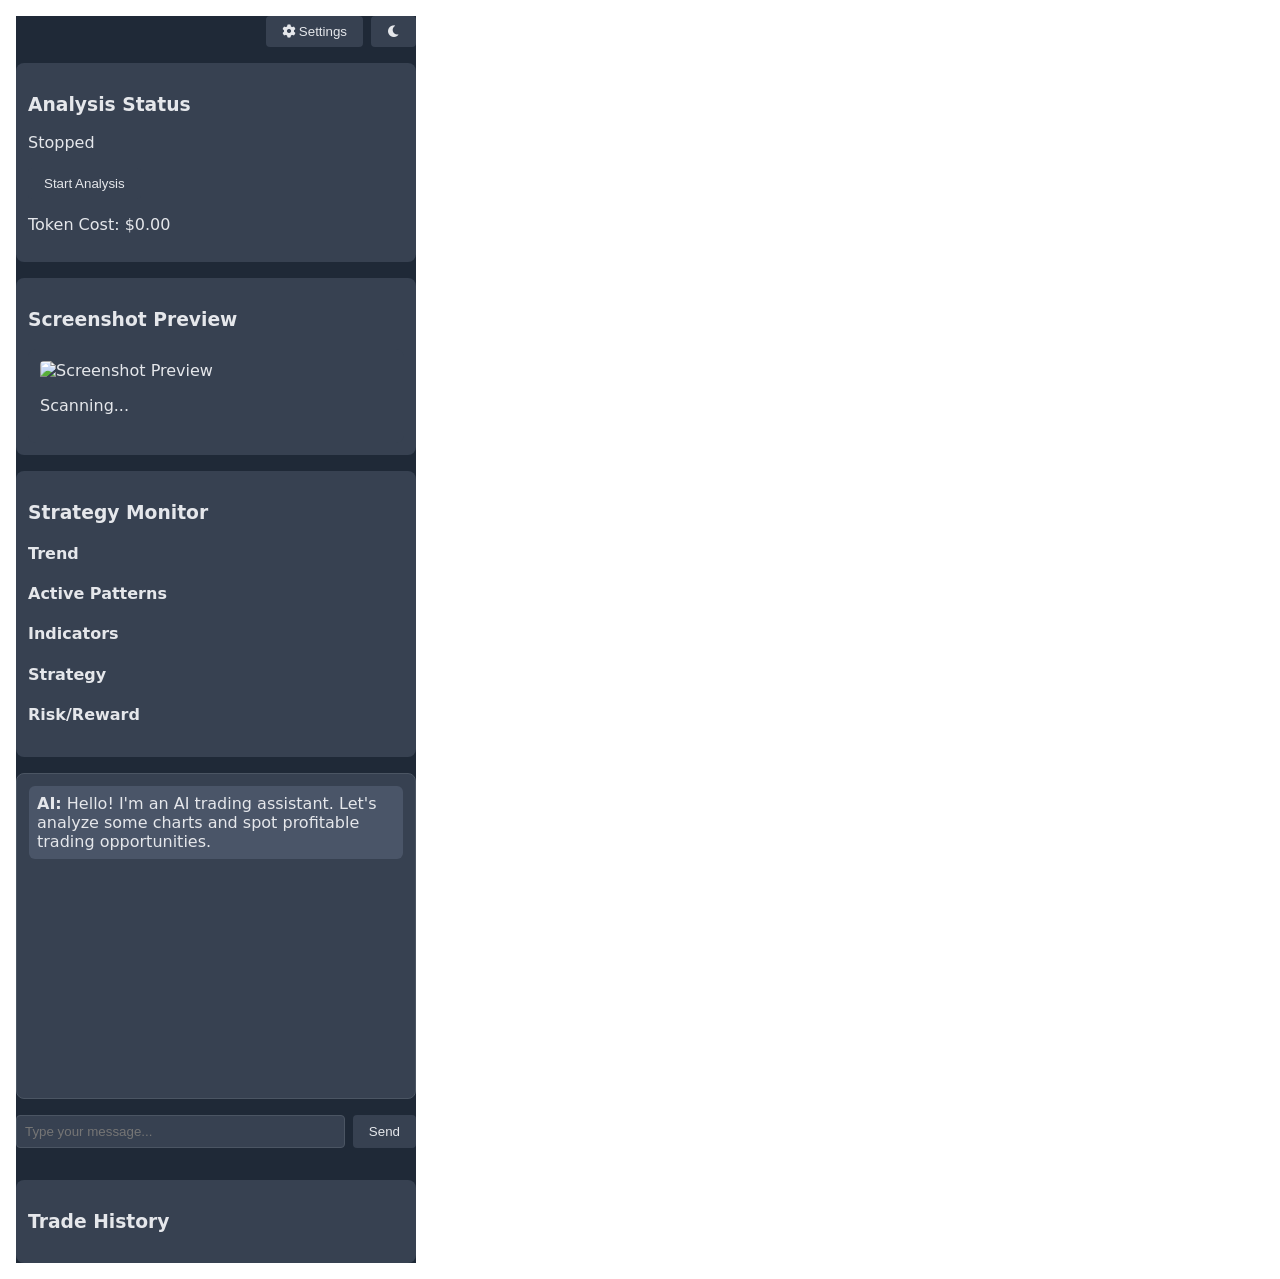
==== popup.html @ a1fdee6d "workbirdv1" ====
<!DOCTYPE html>
<html>
<head>
  <title>AI Trading Assistant</title>
  <link rel="stylesheet" href="https://cdnjs.cloudflare.com/ajax/libs/font-awesome/6.0.0/css/all.min.css">
  <style>
    body {
      width: 400px;
      padding: 16px;
      font-family: system-ui, -apple-system, sans-serif;
      margin: 0;
    }
    .container {
      display: flex;
      flex-direction: column;
      gap: 16px;
    }
    .header {
      display: flex;
      justify-content: flex-end;
      gap: 8px;
    }
    .status-panel {
      padding: 12px;
      border-radius: 8px;
      background: #f3f4f6;
    }
    .chat-container {
      height: 300px;
      overflow-y: auto;
      border: 1px solid #e5e7eb;
      border-radius: 8px;
      padding: 12px;
    }
    .message {
      margin-bottom: 8px;
      padding: 8px;
      border-radius: 6px;
    }
    .ai-message {
      background: #f3f4f6;
    }
    .user-message {
      background: #dbeafe;
      margin-left: 20px;
    }
    .system-message {
      background: #fef3c7;
    }
    .input-container {
      display: flex;
      gap: 8px;
    }
    input, select {
      flex: 1;
      padding: 8px;
      border: 1px solid #e5e7eb;
      border-radius: 4px;
    }
    button {
      padding: 8px 16px;
      background: #2563eb;
      color: white;
      border: none;
      border-radius: 4px;
      cursor: pointer;
    }
    button:hover {
      background: #1d4ed8;
    }
    button.stop {
      background: #dc2626;
    }
    button.stop:hover {
      background: #b91c1c;
    }
    .settings-panel {
      padding: 12px;
      background: #f3f4f6;
      border-radius: 8px;
      display: none;
    }
    .settings-panel.open {
      display: block;
    }
    .settings-header {
      display: flex;
      justify-content: space-between;
      align-items: center;
      margin-bottom: 12px;
    }
    .settings-content {
      display: flex;
      flex-direction: column;
      gap: 16px;
    }
    .setting {
      display: flex;
      flex-direction: column;
      gap: 8px;
    }
    .preview-panel {
      padding: 12px;
      background: #f3f4f6;
      border-radius: 8px;
    }
    .preview-panel img {
      max-width: 100%;
      border-radius: 4px;
    }
    .strategy-monitor {
      padding: 12px;
      background: #f3f4f6;
      border-radius: 8px;
    }
    .trade-confirmation {
      padding: 12px;
      background: #f3f4f6;
      border-radius: 8px;
      margin-top: 16px;
    }
    .trade-history {
      padding: 12px;
      background: #f3f4f6;
      border-radius: 8px;
      margin-top: 16px;
    }
    .trade-entry {
      padding: 8px;
      background: white;
      border-radius: 4px;
      margin-bottom: 8px;
    }
  </style>

  <style>
    /* Dark Mode Styles */
    .dark-mode {
      background-color: #1f2937;
      color: #e5e7eb;
    }
    .dark-mode .status-panel,
    .dark-mode .settings-panel,
    .dark-mode .preview-panel,
    .dark-mode .chat-container,
    .dark-mode .trade-confirmation,
    .dark-mode .trade-history,
    .dark-mode .strategy-monitor {
      background-color: #374151;
      border-color: #4b5563;
    }
    .dark-mode .message {
      background-color: #4b5563;
    }
    .dark-mode .user-message {
      background-color: #6b7280;
    }
    .dark-mode .system-message {
      background-color: #4a5568;
    }
    .dark-mode input,
    .dark-mode select,
    .dark-mode button {
      background-color: #374151;
      color: #e5e7eb;
      border-color: #4b5563;
    }
    .dark-mode button:hover {
      background-color: #4b5563;
    }
    .dark-mode .trade-entry {
      background-color: #4b5563;
    }
  </style>
</head>
<body>
  <div class="container dark-mode">
    <div class="header">
      <button id="settingsToggle">
        <i class="fas fa-cog"></i> Settings
      </button>
      <button id="darkModeToggle">
        <i class="fas fa-moon"></i>
      </button>
    </div>

    <div class="settings-panel">
      <div class="settings-content">
        <div class="setting">
          <label for="apiKey">OpenRouter API Key:</label>
          <input type="password" id="apiKey" placeholder="Enter your API key">
          <button id="saveApiKey">Save API Key</button>
        </div>
        <div class="setting">
          <label for="modelSelect">Model:</label>
          <select id="modelSelect">
            <option value="openai/gpt-4">GPT-4</option>
            <option value="openai/gpt-4-vision-preview">GPT-4 Vision</option>
            <option value="openai/qwen-vision">Qwen Vision</option>
            <option value="openai/qwen-vision-preview">Qwen Vision Preview</option>
            <option value="openai/qwen-vision-v2">Qwen Vision V2</option>
            <option value="openai/qwen-vision-v3">Qwen Vision V3</option>
            <option value="openai/qwen-vision-v4">Qwen Vision V4</option>
            <option value="openai/qwen-vision-v5">Qwen Vision V5</option>
          </select>
        </div>
        <div class="setting">
          <label for="alpacaKey">Alpaca API Key:</label>
          <input type="password" id="alpacaKey" placeholder="Enter Alpaca API key">
          <label for="alpacaSecret">Alpaca Secret Key:</label>
          <input type="password" id="alpacaSecret" placeholder="Enter Alpaca secret key">
          <button id="saveAlpacaKey">Save Alpaca Keys</button>
        </div>
      </div>
    </div>

    <div class="status-panel">
      <h3>Analysis Status</h3>
      <p id="status">Stopped</p>
      <button id="toggleAnalysis">Start Analysis</button>
      <p id="tokenCost">Token Cost: $0.00</p>
    </div>

    <div class="preview-panel">
      <h3>Screenshot Preview</h3>
      <div id="previewContainer" class="preview-panel">
        <img class="preview-image" src="" alt="Screenshot Preview">
        <div class="preview-timestamp"></div>
        <div class="scan-line"></div>
        <p class="scan-status">Scanning...</p>
      </div>
    </div>

    <div class="strategy-monitor">
      <h3>Strategy Monitor</h3>
      <div class="monitor-panel">
        <div class="monitor-section">
          <h4>Trend</h4>
          <p id="trendDirection"></p>
        </div>
        <div class="monitor-section">
          <h4>Active Patterns</h4>
          <p id="activePatterns"></p>
        </div>
        <div class="monitor-section">
          <h4>Indicators</h4>
          <div id="indicatorPanel"></div>
        </div>
        <div class="monitor-section">
          <h4>Strategy</h4>
          <p id="strategyName"></p>
          <p id="confidenceMeter"></p>
        </div>
        <div class="monitor-section">
          <h4>Risk/Reward</h4>
          <p id="riskRewardRatio"></p>
          <p id="potentialProfit"></p>
          <p id="potentialLoss"></p>
        </div>
      </div>
    </div>

    <div class="chat-container" id="chatContainer">
      <div class="message system-message">
        <strong>AI:</strong> Hello! I'm an AI trading assistant. Let's analyze some charts and spot profitable trading opportunities.
      </div>
    </div>

    <div class="trade-confirmation" id="tradeConfirmation" style="display: none;">
      <h3>Confirm Trade Strategy</h3>
      <p id="tradeStrategyDetails"></p>
      <button id="confirmTrade">Execute Trade</button>
      <button id="cancelTrade">Cancel</button>
    </div>

    <div class="input-container">
      <input type="text" id="userInput" placeholder="Type your message...">
      <button id="sendMessage">Send</button>
    </div>

    <div class="trade-history">
      <h3>Trade History</h3>
      <div id="tradeHistoryLog"></div>
    </div>
  </div>

  <script src="popup.js"></script>
</body>
</html>
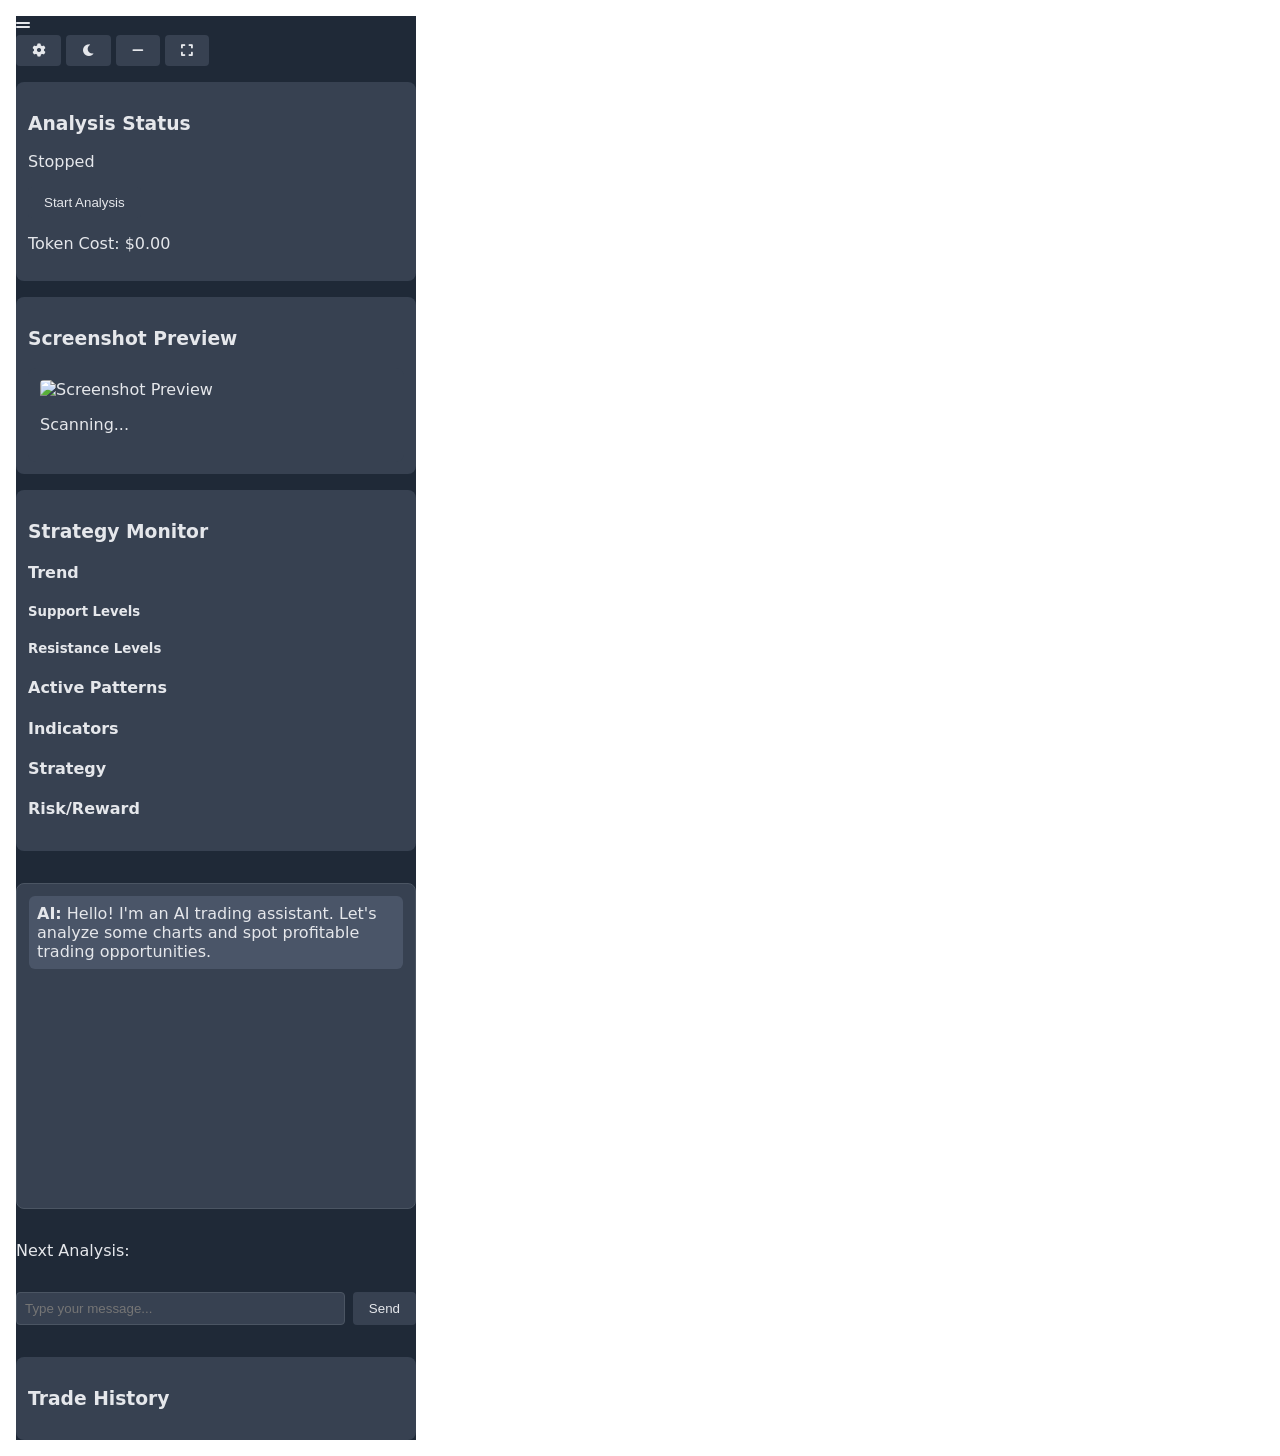
==== commit 25b807eb: "V1.1" ====
--- a/popup.html
+++ b/popup.html
@@ -175,13 +175,24 @@
 </head>
 <body>
   <div class="container dark-mode">
-    <div class="header">
-      <button id="settingsToggle">
-        <i class="fas fa-cog"></i> Settings
-      </button>
-      <button id="darkModeToggle">
-        <i class="fas fa-moon"></i>
-      </button>
+    <div class="window-header">
+      <div class="drag-handle">
+        <i class="fas fa-grip-lines"></i>
+      </div>
+      <div class="window-controls">
+        <button id="settingsToggle">
+          <i class="fas fa-cog"></i>
+        </button>
+        <button id="darkModeToggle">
+          <i class="fas fa-moon"></i>
+        </button>
+        <button class="minimize">
+          <i class="fas fa-minus"></i>
+        </button>
+        <button class="expand">
+          <i class="fas fa-expand"></i>
+        </button>
+      </div>
     </div>
 
     <div class="settings-panel">
@@ -237,14 +248,22 @@
         <div class="monitor-section">
           <h4>Trend</h4>
           <p id="trendDirection"></p>
+          <p id="trendStrength"></p>
+          <div class="key-levels">
+            <h5>Support Levels</h5>
+            <ul id="supportLevels"></ul>
+            <h5>Resistance Levels</h5>
+            <ul id="resistanceLevels"></ul>
+          </div>
         </div>
         <div class="monitor-section">
           <h4>Active Patterns</h4>
-          <p id="activePatterns"></p>
+          <div id="activePatterns"></div>
         </div>
         <div class="monitor-section">
           <h4>Indicators</h4>
           <div id="indicatorPanel"></div>
+          <p id="overallSentiment"></p>
         </div>
         <div class="monitor-section">
           <h4>Strategy</h4>
@@ -253,13 +272,14 @@
         </div>
         <div class="monitor-section">
           <h4>Risk/Reward</h4>
+          <p id="stopLoss"></p>
+          <p id="takeProfit"></p>
           <p id="riskRewardRatio"></p>
-          <p id="potentialProfit"></p>
-          <p id="potentialLoss"></p>
-        </div>
-      </div>
-    </div>
-
+        </div>
+      </div>
+    </div>
+
+    <div id="introPanel"></div>
     <div class="chat-container" id="chatContainer">
       <div class="message system-message">
         <strong>AI:</strong> Hello! I'm an AI trading assistant. Let's analyze some charts and spot profitable trading opportunities.
@@ -273,6 +293,11 @@
       <button id="cancelTrade">Cancel</button>
     </div>
 
+    <div class="countdown-timer">
+      <div class="spinner"></div>
+      <p>Next Analysis: <span id="nextAnalysisTime"></span></p>
+      <p id="countdownDisplay"></p>
+    </div>
     <div class="input-container">
       <input type="text" id="userInput" placeholder="Type your message...">
       <button id="sendMessage">Send</button>
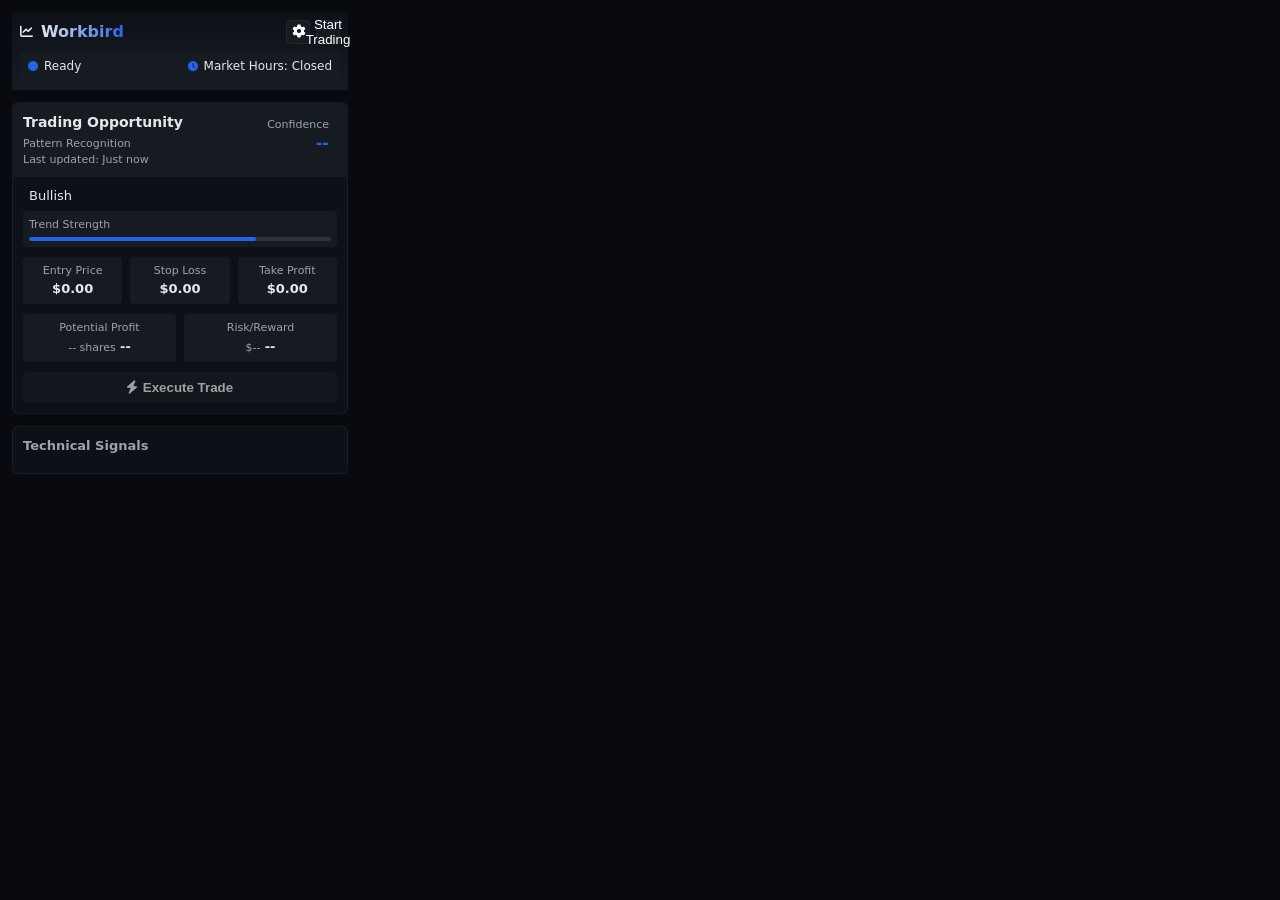
==== commit 8bcca3de: "VB" ====
--- a/popup.html
+++ b/popup.html
@@ -1,311 +1,125 @@
 <!DOCTYPE html>
-<html>
+<html lang="en">
 <head>
-  <title>AI Trading Assistant</title>
+  <meta charset="UTF-8">
+  <title>Workbird Trading Assistant</title>
   <link rel="stylesheet" href="https://cdnjs.cloudflare.com/ajax/libs/font-awesome/6.0.0/css/all.min.css">
-  <style>
-    body {
-      width: 400px;
-      padding: 16px;
-      font-family: system-ui, -apple-system, sans-serif;
-      margin: 0;
-    }
-    .container {
-      display: flex;
-      flex-direction: column;
-      gap: 16px;
-    }
-    .header {
-      display: flex;
-      justify-content: flex-end;
-      gap: 8px;
-    }
-    .status-panel {
-      padding: 12px;
-      border-radius: 8px;
-      background: #f3f4f6;
-    }
-    .chat-container {
-      height: 300px;
-      overflow-y: auto;
-      border: 1px solid #e5e7eb;
-      border-radius: 8px;
-      padding: 12px;
-    }
-    .message {
-      margin-bottom: 8px;
-      padding: 8px;
-      border-radius: 6px;
-    }
-    .ai-message {
-      background: #f3f4f6;
-    }
-    .user-message {
-      background: #dbeafe;
-      margin-left: 20px;
-    }
-    .system-message {
-      background: #fef3c7;
-    }
-    .input-container {
-      display: flex;
-      gap: 8px;
-    }
-    input, select {
-      flex: 1;
-      padding: 8px;
-      border: 1px solid #e5e7eb;
-      border-radius: 4px;
-    }
-    button {
-      padding: 8px 16px;
-      background: #2563eb;
-      color: white;
-      border: none;
-      border-radius: 4px;
-      cursor: pointer;
-    }
-    button:hover {
-      background: #1d4ed8;
-    }
-    button.stop {
-      background: #dc2626;
-    }
-    button.stop:hover {
-      background: #b91c1c;
-    }
-    .settings-panel {
-      padding: 12px;
-      background: #f3f4f6;
-      border-radius: 8px;
-      display: none;
-    }
-    .settings-panel.open {
-      display: block;
-    }
-    .settings-header {
-      display: flex;
-      justify-content: space-between;
-      align-items: center;
-      margin-bottom: 12px;
-    }
-    .settings-content {
-      display: flex;
-      flex-direction: column;
-      gap: 16px;
-    }
-    .setting {
-      display: flex;
-      flex-direction: column;
-      gap: 8px;
-    }
-    .preview-panel {
-      padding: 12px;
-      background: #f3f4f6;
-      border-radius: 8px;
-    }
-    .preview-panel img {
-      max-width: 100%;
-      border-radius: 4px;
-    }
-    .strategy-monitor {
-      padding: 12px;
-      background: #f3f4f6;
-      border-radius: 8px;
-    }
-    .trade-confirmation {
-      padding: 12px;
-      background: #f3f4f6;
-      border-radius: 8px;
-      margin-top: 16px;
-    }
-    .trade-history {
-      padding: 12px;
-      background: #f3f4f6;
-      border-radius: 8px;
-      margin-top: 16px;
-    }
-    .trade-entry {
-      padding: 8px;
-      background: white;
-      border-radius: 4px;
-      margin-bottom: 8px;
-    }
-  </style>
-
-  <style>
-    /* Dark Mode Styles */
-    .dark-mode {
-      background-color: #1f2937;
-      color: #e5e7eb;
-    }
-    .dark-mode .status-panel,
-    .dark-mode .settings-panel,
-    .dark-mode .preview-panel,
-    .dark-mode .chat-container,
-    .dark-mode .trade-confirmation,
-    .dark-mode .trade-history,
-    .dark-mode .strategy-monitor {
-      background-color: #374151;
-      border-color: #4b5563;
-    }
-    .dark-mode .message {
-      background-color: #4b5563;
-    }
-    .dark-mode .user-message {
-      background-color: #6b7280;
-    }
-    .dark-mode .system-message {
-      background-color: #4a5568;
-    }
-    .dark-mode input,
-    .dark-mode select,
-    .dark-mode button {
-      background-color: #374151;
-      color: #e5e7eb;
-      border-color: #4b5563;
-    }
-    .dark-mode button:hover {
-      background-color: #4b5563;
-    }
-    .dark-mode .trade-entry {
-      background-color: #4b5563;
-    }
-  </style>
+  <link rel="stylesheet" href="popup.css">
 </head>
 <body>
-  <div class="container dark-mode">
+  <div class="container">
     <div class="window-header">
-      <div class="drag-handle">
-        <i class="fas fa-grip-lines"></i>
+      <div class="header-content">
+        <div class="app-title">
+          <i class="fas fa-chart-line"></i>
+          <h1>Workbird</h1>
+        </div>
+        <div class="window-controls">
+          <button class="settings-button" title="Settings" aria-label="Open settings">
+            <i class="fas fa-cog"></i>
+          </button>
+          <button id="toggleAnalysis" class="action-button" aria-label="Toggle Analysis">
+            <span class="button-text">Start Analysis</span>
+            <i class="fas fa-spinner fa-spin" style="display: none;" aria-hidden="true"></i>
+          </button>
+        </div>
       </div>
-      <div class="window-controls">
-        <button id="settingsToggle">
-          <i class="fas fa-cog"></i>
-        </button>
-        <button id="darkModeToggle">
-          <i class="fas fa-moon"></i>
-        </button>
-        <button class="minimize">
-          <i class="fas fa-minus"></i>
-        </button>
-        <button class="expand">
-          <i class="fas fa-expand"></i>
-        </button>
-      </div>
-    </div>
-
-    <div class="settings-panel">
-      <div class="settings-content">
-        <div class="setting">
-          <label for="apiKey">OpenRouter API Key:</label>
-          <input type="password" id="apiKey" placeholder="Enter your API key">
-          <button id="saveApiKey">Save API Key</button>
+      <div class="status-bar">
+        <div class="status-indicator">
+          <i class="fas fa-circle"></i>
+          <span class="status-text">Ready</span>
         </div>
-        <div class="setting">
-          <label for="modelSelect">Model:</label>
-          <select id="modelSelect">
-            <option value="openai/gpt-4">GPT-4</option>
-            <option value="openai/gpt-4-vision-preview">GPT-4 Vision</option>
-            <option value="openai/qwen-vision">Qwen Vision</option>
-            <option value="openai/qwen-vision-preview">Qwen Vision Preview</option>
-            <option value="openai/qwen-vision-v2">Qwen Vision V2</option>
-            <option value="openai/qwen-vision-v3">Qwen Vision V3</option>
-            <option value="openai/qwen-vision-v4">Qwen Vision V4</option>
-            <option value="openai/qwen-vision-v5">Qwen Vision V5</option>
-          </select>
-        </div>
-        <div class="setting">
-          <label for="alpacaKey">Alpaca API Key:</label>
-          <input type="password" id="alpacaKey" placeholder="Enter Alpaca API key">
-          <label for="alpacaSecret">Alpaca Secret Key:</label>
-          <input type="password" id="alpacaSecret" placeholder="Enter Alpaca secret key">
-          <button id="saveAlpacaKey">Save Alpaca Keys</button>
+        <div class="market-status">
+          <i class="fas fa-clock"></i>
+          <span class="market-hours">Market Hours: <span id="marketStatus">Closed</span></span>
         </div>
       </div>
     </div>
 
-    <div class="status-panel">
-      <h3>Analysis Status</h3>
-      <p id="status">Stopped</p>
-      <button id="toggleAnalysis">Start Analysis</button>
-      <p id="tokenCost">Token Cost: $0.00</p>
-    </div>
-
-    <div class="preview-panel">
-      <h3>Screenshot Preview</h3>
-      <div id="previewContainer" class="preview-panel">
-        <img class="preview-image" src="" alt="Screenshot Preview">
-        <div class="preview-timestamp"></div>
-        <div class="scan-line"></div>
-        <p class="scan-status">Scanning...</p>
-      </div>
-    </div>
-
-    <div class="strategy-monitor">
-      <h3>Strategy Monitor</h3>
-      <div class="monitor-panel">
-        <div class="monitor-section">
-          <h4>Trend</h4>
-          <p id="trendDirection"></p>
-          <p id="trendStrength"></p>
-          <div class="key-levels">
-            <h5>Support Levels</h5>
-            <ul id="supportLevels"></ul>
-            <h5>Resistance Levels</h5>
-            <ul id="resistanceLevels"></ul>
+    <div class="main-content">
+      <div class="strategy-panel" id="strategyPanel">
+        <div class="strategy-header">
+          <div class="strategy-title">
+            <h2>Trading Opportunity</h2>
+            <span class="strategy-type" id="strategyType">Pattern Recognition</span>
+            <span class="last-updated" id="lastUpdated">Last updated: Just now</span>
+          </div>
+          <div class="confidence-score">
+            <div class="score-label">Confidence</div>
+            <div class="score-value" id="confidenceScore">--</div>
           </div>
         </div>
-        <div class="monitor-section">
-          <h4>Active Patterns</h4>
-          <div id="activePatterns"></div>
+
+        <div class="strategy-content">
+          <div class="market-sentiment">
+            <div class="sentiment-indicator">
+              <i class="fas fa-trending-up"></i>
+              <span id="trendDirection">Bullish</span>
+            </div>
+            <div class="strength-meter">
+              <div class="strength-label">Trend Strength</div>
+              <div class="strength-bar">
+                <div class="strength-fill" id="trendStrength" style="width: 75%"></div>
+              </div>
+            </div>
+          </div>
+
+          <div class="price-levels">
+            <div class="level-item entry">
+              <span class="level-label">Entry Price</span>
+              <span class="level-value" id="entryPrice">$0.00</span>
+            </div>
+            <div class="level-item stop">
+              <span class="level-label">Stop Loss</span>
+              <span class="level-value" id="stopLoss">$0.00</span>
+            </div>
+            <div class="level-item target">
+              <span class="level-label">Take Profit</span>
+              <span class="level-value" id="takeProfit">$0.00</span>
+            </div>
+          </div>
+
+          <div class="profit-risk">
+            <div class="metric">
+              <span class="metric-label">Potential Profit</span>
+              <span class="metric-shares" id="shareQty">-- shares</span>
+              <span class="metric-value profit" id="potentialProfit">--</span>
+            </div>
+            <div class="metric">
+              <span class="metric-label">Risk/Reward</span>
+              <span class="metric-shares" id="dollarAmount">$--</span>
+              <span class="metric-value" id="riskReward">--</span>
+            </div>
+          </div>
+
+          <button id="executeTrade" class="trade-button" disabled>
+            <i class="fas fa-bolt"></i>
+            Execute Trade
+          </button>
         </div>
-        <div class="monitor-section">
-          <h4>Indicators</h4>
-          <div id="indicatorPanel"></div>
-          <p id="overallSentiment"></p>
-        </div>
-        <div class="monitor-section">
-          <h4>Strategy</h4>
-          <p id="strategyName"></p>
-          <p id="confidenceMeter"></p>
-        </div>
-        <div class="monitor-section">
-          <h4>Risk/Reward</h4>
-          <p id="stopLoss"></p>
-          <p id="takeProfit"></p>
-          <p id="riskRewardRatio"></p>
+      </div>
+
+      <div class="analysis-indicators">
+        <div class="indicator-group">
+          <h3>Technical Signals</h3>
+          <div class="indicators-grid" id="technicalSignals">
+            <!-- Indicators will be populated by JavaScript -->
+          </div>
         </div>
       </div>
     </div>
+  </div>
 
-    <div id="introPanel"></div>
-    <div class="chat-container" id="chatContainer">
-      <div class="message system-message">
-        <strong>AI:</strong> Hello! I'm an AI trading assistant. Let's analyze some charts and spot profitable trading opportunities.
+  <!-- Settings Panel -->
+  <div class="settings-overlay" inert>
+    <div class="settings-container">
+      <div class="settings-header">
+        <h2>Settings</h2>
+        <button class="close-settings" aria-label="Close settings">
+          <i class="fas fa-times"></i>
+        </button>
       </div>
-    </div>
-
-    <div class="trade-confirmation" id="tradeConfirmation" style="display: none;">
-      <h3>Confirm Trade Strategy</h3>
-      <p id="tradeStrategyDetails"></p>
-      <button id="confirmTrade">Execute Trade</button>
-      <button id="cancelTrade">Cancel</button>
-    </div>
-
-    <div class="countdown-timer">
-      <div class="spinner"></div>
-      <p>Next Analysis: <span id="nextAnalysisTime"></span></p>
-      <p id="countdownDisplay"></p>
-    </div>
-    <div class="input-container">
-      <input type="text" id="userInput" placeholder="Type your message...">
-      <button id="sendMessage">Send</button>
-    </div>
-
-    <div class="trade-history">
-      <h3>Trade History</h3>
-      <div id="tradeHistoryLog"></div>
+      <iframe src="./src/settings.html" class="settings-frame"></iframe>
     </div>
   </div>
 
--- a/popup.css
+++ b/popup.css
@@ -0,0 +1,458 @@
+:root {
+  --bg-primary: #080a0f;
+  --bg-secondary: #0d1117;
+  --bg-tertiary: #161b22;
+  --accent-primary: #2563eb;
+  --accent-success: #059669;
+  --accent-danger: #dc2626;
+  --text-primary: #e5e7eb;
+  --text-secondary: #9ca3af;
+  --gradient-success: rgba(16, 185, 129, 0.15);
+  --gradient-danger: rgba(239, 68, 68, 0.15);
+}
+
+:root.dark {
+  color-scheme: dark;
+}
+
+body {
+  color-scheme: dark;
+  width: 360px;
+  padding: 0;
+  font-family: system-ui, -apple-system, sans-serif;
+  margin: 0;
+  border-radius: 6px;
+  overflow: hidden;
+  box-shadow: 0 4px 12px rgba(0, 0, 0, 0.2);
+  background-color: var(--bg-primary);
+  color: var(--text-primary);
+  font-size: 13px;
+  line-height: 1.4;
+}
+
+.container {
+  padding: 12px;
+  display: flex;
+  flex-direction: column;
+  gap: 12px;
+  position: relative;
+  overflow: hidden;
+}
+
+.window-header {
+  display: flex;
+  flex-direction: column;
+  gap: 8px;
+  padding: 8px;
+  background: linear-gradient(180deg, var(--bg-secondary), var(--bg-tertiary));
+  border-radius: 6px 6px 0 0;
+  border-bottom: 1px solid rgba(255, 255, 255, 0.05);
+}
+
+.header-content {
+  display: flex;
+  justify-content: space-between;
+  align-items: center;
+}
+
+.app-title {
+  display: flex;
+  align-items: center;
+  gap: 8px;
+}
+
+.app-title h1 {
+  font-size: 16px;
+  margin: 0;
+  font-weight: 600;
+  background: linear-gradient(90deg, var(--text-primary), var(--accent-primary));
+  -webkit-background-clip: text;
+  -webkit-text-fill-color: transparent;
+}
+
+.window-controls {
+  display: flex;
+  gap: 6px;
+}
+
+.window-controls button {
+  width: 24px;
+  height: 24px;
+  padding: 0;
+  display: flex;
+  align-items: center;
+  justify-content: center;
+  background: var(--bg-tertiary);
+  border-radius: 4px;
+  transition: all 0.2s ease;
+  border: 1px solid rgba(255, 255, 255, 0.05);
+}
+
+.window-controls button:hover {
+  transform: translateY(-1px);
+  background: var(--accent-primary);
+}
+
+.status-bar {
+  display: flex;
+  justify-content: space-between;
+  align-items: center;
+  padding: 6px 8px;
+  background: var(--bg-tertiary);
+  border-radius: 4px;
+  font-size: 12px;
+}
+
+.status-indicator, .market-status {
+  display: flex;
+  align-items: center;
+  gap: 6px;
+}
+
+.status-indicator i, .market-status i {
+  font-size: 10px;
+  color: var(--accent-primary);
+}
+
+.main-content {
+  display: flex;
+  flex-direction: column;
+  gap: 12px;
+}
+
+.strategy-panel {
+  background: var(--bg-secondary);
+  border-radius: 6px;
+  border: 1px solid rgba(255, 255, 255, 0.05);
+  overflow: hidden;
+}
+
+.strategy-header {
+  padding: 10px;
+  background: var(--bg-tertiary);
+  display: flex;
+  justify-content: space-between;
+  align-items: flex-start;
+}
+
+.strategy-title h2 {
+  font-size: 14px;
+  margin: 0 0 4px 0;
+  font-weight: 600;
+}
+
+.strategy-type, .last-updated {
+  font-size: 11px;
+  color: var(--text-secondary);
+  display: block;
+}
+
+.confidence-score {
+  text-align: right;
+  background: var(--bg-tertiary);
+  padding: 4px 8px;
+  border-radius: 4px;
+}
+
+.score-label {
+  font-size: 11px;
+  color: var(--text-secondary);
+}
+
+.score-value {
+  font-size: 16px;
+  font-weight: 600;
+  color: var(--accent-primary);
+}
+
+.strategy-content {
+  padding: 10px;
+}
+
+.market-sentiment {
+  margin-bottom: 10px;
+}
+
+.sentiment-indicator {
+  display: flex;
+  align-items: center;
+  gap: 6px;
+  margin-bottom: 6px;
+}
+
+.strength-meter {
+  background: var(--bg-tertiary);
+  border-radius: 4px;
+  padding: 6px;
+}
+
+.strength-label {
+  font-size: 11px;
+  color: var(--text-secondary);
+  margin-bottom: 4px;
+}
+
+.strength-bar {
+  height: 4px;
+  background: rgba(255, 255, 255, 0.1);
+  border-radius: 2px;
+  overflow: hidden;
+}
+
+.strength-fill {
+  height: 100%;
+  background: var(--accent-primary);
+  border-radius: 2px;
+  transition: width 0.3s ease;
+}
+
+.price-levels {
+  display: grid;
+  grid-template-columns: repeat(3, 1fr);
+  gap: 8px;
+  margin: 10px 0;
+}
+
+.level-item {
+  background: var(--bg-tertiary);
+  padding: 6px;
+  border-radius: 4px;
+  text-align: center;
+}
+
+.level-label {
+  font-size: 11px;
+  color: var(--text-secondary);
+  display: block;
+  margin-bottom: 2px;
+}
+
+.level-value {
+  font-weight: 600;
+  font-size: 13px;
+}
+
+.profit-risk {
+  display: grid;
+  grid-template-columns: repeat(2, 1fr);
+  gap: 8px;
+  margin: 10px 0;
+}
+
+.metric {
+  background: var(--bg-tertiary);
+  padding: 6px;
+  border-radius: 4px;
+  text-align: center;
+}
+
+.metric-label {
+  font-size: 11px;
+  color: var(--text-secondary);
+  display: block;
+  margin-bottom: 2px;
+}
+
+.metric-shares {
+  font-size: 11px;
+  color: var(--text-secondary);
+}
+
+.metric-value {
+  font-weight: 600;
+  font-size: 13px;
+}
+
+.trade-button {
+  width: 100%;
+  padding: 8px;
+  background: linear-gradient(90deg, var(--accent-primary), var(--accent-success));
+  color: white;
+  border: none;
+  border-radius: 4px;
+  font-weight: 600;
+  display: flex;
+  align-items: center;
+  justify-content: center;
+  gap: 6px;
+  margin-top: 10px;
+}
+
+.trade-button:disabled {
+  opacity: 0.6;
+  cursor: not-allowed;
+  background: var(--bg-tertiary);
+}
+
+.analysis-indicators {
+  background: var(--bg-secondary);
+  border-radius: 6px;
+  border: 1px solid rgba(255, 255, 255, 0.05);
+  padding: 10px;
+}
+
+.indicator-group h3 {
+  font-size: 13px;
+  margin: 0 0 8px 0;
+  color: var(--text-secondary);
+}
+
+.indicators-grid {
+  display: grid;
+  grid-template-columns: repeat(2, 1fr);
+  gap: 8px;
+}
+
+.indicator-item {
+  background: var(--bg-tertiary);
+  padding: 8px;
+  border-radius: 4px;
+  border-left: 2px solid var(--bg-tertiary);
+}
+
+.indicator-item .indicator-name {
+  font-size: 11px;
+  color: var(--text-secondary);
+  margin-bottom: 4px;
+}
+
+.indicator-item .indicator-signal {
+  font-weight: 600;
+  font-size: 13px;
+  display: flex;
+  justify-content: space-between;
+  align-items: center;
+}
+
+.indicator-item .indicator-signal.bullish { color: var(--accent-success); }
+.indicator-item .indicator-signal.bearish { color: var(--accent-danger); }
+.indicator-item .indicator-signal.neutral { color: var(--accent-primary); }
+
+.indicator-item .indicator-weight {
+  font-size: 11px;
+  color: var(--text-secondary);
+}
+
+.old-indicators-grid {
+  display: grid;
+  grid-template-columns: repeat(2, 1fr);
+  gap: 8px;
+}
+
+.settings-overlay {
+  z-index: 1000;
+  display: none;
+  opacity: 0;
+  visibility: hidden;
+  transition: opacity 0.3s ease, visibility 0.3s ease;
+  position: fixed;
+  top: 0;
+  left: 0;
+  right: 0;
+  bottom: 0;
+  background: rgba(0, 0, 0, 0.8);
+  backdrop-filter: blur(4px);
+  display: none;
+}
+
+.settings-overlay[inert] {
+  display: none;
+}
+
+/* Settings Panel Animation */
+.settings-container {
+  width: 90%;
+  max-width: 360px;
+  max-height: 90vh;
+  display: flex;
+  flex-direction: column;
+  background: var(--bg-secondary);
+  border-radius: 6px;
+  box-shadow: 0 8px 32px rgba(0, 0, 0, 0.4);
+  transform: translate(-50%, -45%);
+  opacity: 0;
+  transition: transform 0.3s ease, opacity 0.3s ease;
+}
+
+.settings-overlay:not([inert]) .settings-container {
+  width: 90%;
+  max-width: 360px;
+  max-height: 90vh;
+  display: flex;
+  flex-direction: column;
+  background: var(--bg-secondary);
+  border-radius: 6px;
+  box-shadow: 0 8px 32px rgba(0, 0, 0, 0.4);
+  transform: translate(-50%, -50%);
+  opacity: 1;
+}
+
+/* Base Settings Container */
+.settings-container {
+  width: 90%;
+  max-width: 360px;
+  max-height: 90vh;
+  display: flex;
+  flex-direction: column;
+  background: var(--bg-secondary);
+  border-radius: 6px;
+  box-shadow: 0 8px 32px rgba(0, 0, 0, 0.4);
+  position: absolute;
+  top: 50%;
+  left: 50%;
+  transform: translate(-50%, -50%);
+  width: 90%;
+  max-width: 320px;
+  background: var(--bg-secondary);
+  border-radius: 6px;
+  box-shadow: 0 8px 24px rgba(0, 0, 0, 0.2);
+}
+
+.settings-header {
+  padding: 10px;
+  border-bottom: 1px solid var(--bg-tertiary);
+  display: flex;
+  justify-content: space-between;
+  align-items: center;
+}
+
+.settings-header h2 {
+  font-size: 14px;
+  margin: 0;
+}
+
+.close-settings {
+  background: none;
+  border: none;
+  color: var(--text-secondary);
+  padding: 4px;
+}
+
+.settings-frame {
+  width: 100%;
+  height: 100%;
+  border: none;
+  border-radius: 0 0 6px 6px;
+  background: var(--bg-secondary);
+  width: 100%;
+  height: 400px;
+  border: none;
+  background: var(--bg-secondary);
+}
+
+::-webkit-scrollbar {
+  width: 6px;
+}
+
+::-webkit-scrollbar-track {
+  background: var(--bg-secondary);
+}
+
+::-webkit-scrollbar-thumb {
+  background: var(--bg-tertiary);
+  border-radius: 3px;
+}
+
+::-webkit-scrollbar-thumb:hover {
+  background: var(--accent-primary);
+}
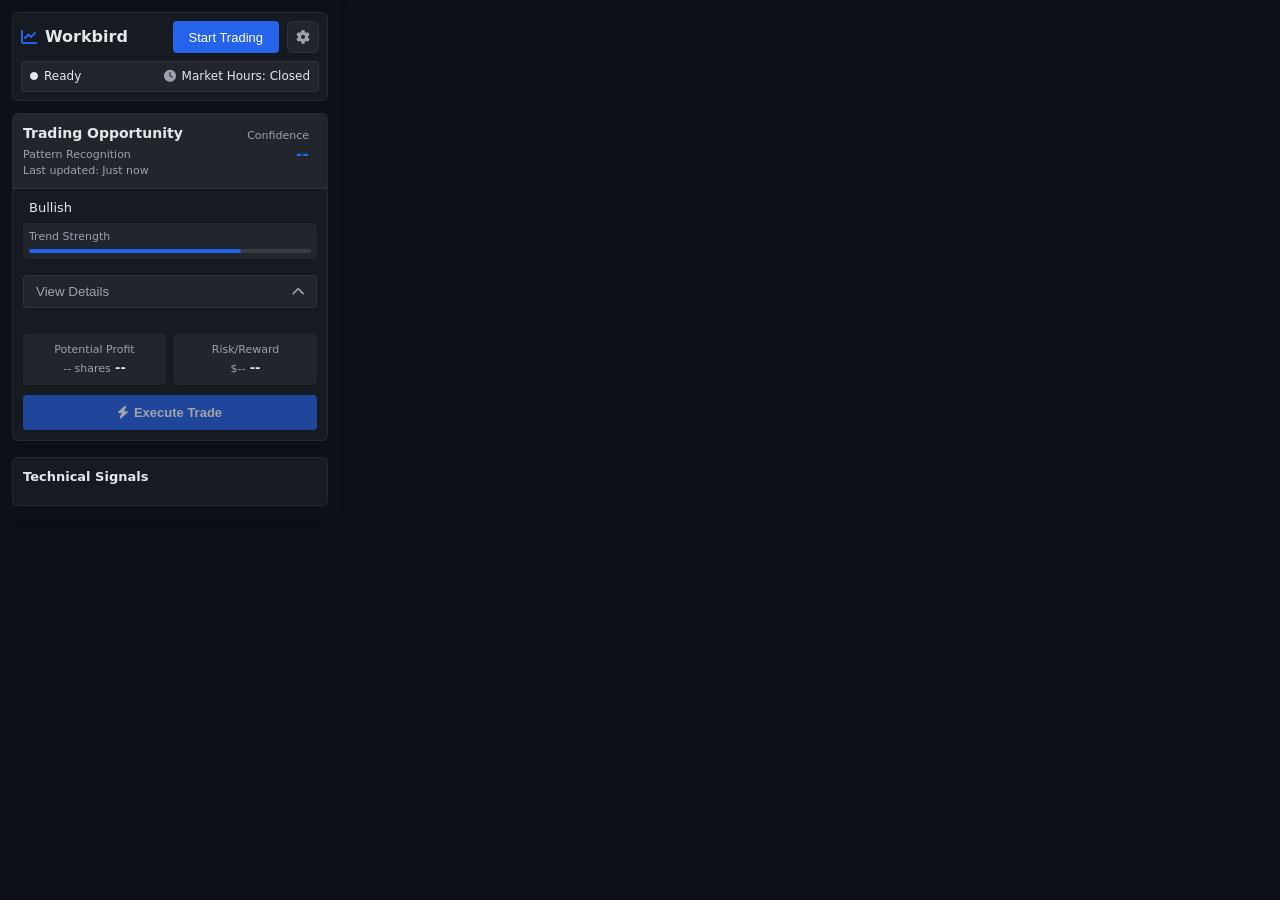
==== commit a638f9e5: "VBHGs" ====
--- a/popup.html
+++ b/popup.html
@@ -15,12 +15,12 @@
           <h1>Workbird</h1>
         </div>
         <div class="window-controls">
-          <button class="settings-button" title="Settings" aria-label="Open settings">
-            <i class="fas fa-cog"></i>
-          </button>
           <button id="toggleAnalysis" class="action-button" aria-label="Toggle Analysis">
             <span class="button-text">Start Analysis</span>
             <i class="fas fa-spinner fa-spin" style="display: none;" aria-hidden="true"></i>
+          </button>
+          <button class="settings-button" title="Settings" aria-label="Open settings">
+            <i class="fas fa-cog"></i>
           </button>
         </div>
       </div>
@@ -62,20 +62,27 @@
                 <div class="strength-fill" id="trendStrength" style="width: 75%"></div>
               </div>
             </div>
-          </div>
+          <div class="details-section">
+            <button class="details-toggle">
+              <span>View Details</span>
+              <i class="fas fa-chevron-down"></i>
+            </button>
+            </div>
 
-          <div class="price-levels">
+          <div class="price-levels collapsed">
+  
             <div class="level-item entry">
-              <span class="level-label">Entry Price</span>
-              <span class="level-value" id="entryPrice">$0.00</span>
-            </div>
-            <div class="level-item stop">
-              <span class="level-label">Stop Loss</span>
-              <span class="level-value" id="stopLoss">$0.00</span>
-            </div>
-            <div class="level-item target">
-              <span class="level-label">Take Profit</span>
-              <span class="level-value" id="takeProfit">$0.00</span>
+                <span class="level-label">Entry Price</span>
+                <span class="level-value" id="entryPrice">$0.00</span>
+              </div>
+              <div class="level-item stop">
+                <span class="level-label">Stop Loss</span>
+                <span class="level-value" id="stopLoss">$0.00</span>
+              </div>
+              <div class="level-item target">
+                <span class="level-label">Take Profit</span>
+                <span class="level-value" id="takeProfit">$0.00</span>
+              </div>
             </div>
           </div>
 
--- a/popup.css
+++ b/popup.css
@@ -1,23 +1,18 @@
 :root {
-  --bg-primary: #080a0f;
-  --bg-secondary: #0d1117;
-  --bg-tertiary: #161b22;
+  --bg-primary: #0d1117;
+  --bg-secondary: #161b22;
+  --bg-tertiary: #21262d;
   --accent-primary: #2563eb;
   --accent-success: #059669;
   --accent-danger: #dc2626;
   --text-primary: #e5e7eb;
   --text-secondary: #9ca3af;
-  --gradient-success: rgba(16, 185, 129, 0.15);
-  --gradient-danger: rgba(239, 68, 68, 0.15);
-}
-
-:root.dark {
-  color-scheme: dark;
+  --border-color: rgba(255, 255, 255, 0.06);
+  --shadow-color: rgba(0, 0, 0, 0.4);
 }
 
 body {
-  color-scheme: dark;
-  width: 360px;
+  width: 340px;
   padding: 0;
   font-family: system-ui, -apple-system, sans-serif;
   margin: 0;
@@ -44,9 +39,9 @@
   flex-direction: column;
   gap: 8px;
   padding: 8px;
-  background: linear-gradient(180deg, var(--bg-secondary), var(--bg-tertiary));
-  border-radius: 6px 6px 0 0;
-  border-bottom: 1px solid rgba(255, 255, 255, 0.05);
+  background: var(--bg-secondary);
+  border-radius: 6px;
+  border: 1px solid var(--border-color);
 }
 
 .header-content {
@@ -59,71 +54,125 @@
   display: flex;
   align-items: center;
   gap: 8px;
+}
+
+.app-title i {
+  font-size: 16px;
+  color: var(--accent-primary);
 }
 
 .app-title h1 {
   font-size: 16px;
+  font-weight: 600;
   margin: 0;
-  font-weight: 600;
-  background: linear-gradient(90deg, var(--text-primary), var(--accent-primary));
-  -webkit-background-clip: text;
-  -webkit-text-fill-color: transparent;
+  color: var(--text-primary);
 }
 
 .window-controls {
   display: flex;
+  gap: 8px;
+  align-items: stretch;
+}
+
+.settings-button {
+  width: 32px;
+  height: 32px;
+  padding: 0;
+  display: flex;
+  align-items: center;
+  justify-content: center;
+  background: var(--bg-tertiary);
+  border: 1px solid var(--border-color);
+  border-radius: 6px;
+  color: var(--text-secondary);
+  font-size: 14px;
+  cursor: pointer;
+  transition: all 0.2s ease;
+}
+
+.settings-button:hover {
+  background: var(--bg-secondary);
+  color: var(--text-primary);
+  border-color: var(--accent-primary);
+}
+
+.details-toggle i {
+  transition: transform 0.3s ease;
+}
+
+.details-toggle:not(.collapsed) i {
+  transform: rotate(180deg);
+}
+
+.strategy-panel {
+  margin-bottom: 16px;
+}
+
+.analysis-indicators {
+  margin-top: 16px;
+}
+#toggleAnalysis {
+  height: 32px;
+  padding: 0 16px;
+  background: var(--accent-primary);
+  color: white;
+  border: none;
+  border-radius: 4px;
+  font-weight: 500;
+  font-size: 13px;
+  display: flex;
+  align-items: center;
+  gap: 8px;
+  cursor: pointer;
+  transition: all 0.2s ease;
+  box-shadow: 0 1px 3px rgba(0, 0, 0, 0.2);
+}
+
+#toggleAnalysis:hover:not(:disabled) {
+  transform: translateY(-1px);
+  filter: brightness(110%);
+  box-shadow: 0 2px 5px rgba(0, 0, 0, 0.3);
+}
+
+#toggleAnalysis:disabled {
+  opacity: 0.6;
+  cursor: not-allowed;
+}
+
+.status-bar {
+  display: flex;
+  justify-content: space-between;
+  align-items: center;
+  padding: 6px 8px;
+  background: var(--bg-tertiary);
+  border-radius: 4px;
+  font-size: 12px;
+  border: 1px solid var(--border-color);
+}
+
+.status-indicator, .market-status {
+  display: flex;
+  align-items: center;
   gap: 6px;
 }
 
-.window-controls button {
-  width: 24px;
-  height: 24px;
-  padding: 0;
-  display: flex;
-  align-items: center;
-  justify-content: center;
-  background: var(--bg-tertiary);
-  border-radius: 4px;
-  transition: all 0.2s ease;
-  border: 1px solid rgba(255, 255, 255, 0.05);
-}
-
-.window-controls button:hover {
-  transform: translateY(-1px);
-  background: var(--accent-primary);
-}
-
-.status-bar {
-  display: flex;
-  justify-content: space-between;
-  align-items: center;
-  padding: 6px 8px;
-  background: var(--bg-tertiary);
-  border-radius: 4px;
+.status-indicator i {
+  font-size: 8px;
+}
+
+[data-status="ready"] .status-indicator i { color: var(--accent-success); }
+[data-status="processing"] .status-indicator i { color: var(--accent-primary); }
+[data-status="error"] .status-indicator i { color: var(--accent-danger); }
+
+.market-status i {
   font-size: 12px;
-}
-
-.status-indicator, .market-status {
-  display: flex;
-  align-items: center;
-  gap: 6px;
-}
-
-.status-indicator i, .market-status i {
-  font-size: 10px;
-  color: var(--accent-primary);
-}
-
-.main-content {
-  display: flex;
-  flex-direction: column;
-  gap: 12px;
+  color: var(--text-secondary);
 }
 
 .strategy-panel {
   background: var(--bg-secondary);
   border-radius: 6px;
-  border: 1px solid rgba(255, 255, 255, 0.05);
+  border: 1px solid var(--border-color);
   overflow: hidden;
 }
 
@@ -133,6 +182,7 @@
   display: flex;
   justify-content: space-between;
   align-items: flex-start;
+  border-bottom: 1px solid var(--border-color);
 }
 
 .strategy-title h2 {
@@ -210,12 +260,49 @@
   display: grid;
   grid-template-columns: repeat(3, 1fr);
   gap: 8px;
-  margin: 10px 0;
-}
+  margin: 8px 0 0 0;
+  max-height: 200px;
+  opacity: 1;
+  overflow: hidden;
+  transition: all 0.3s ease;
+}
+
+.price-levels.collapsed {
+  max-height: 0;
+  margin-top: 0;
+  opacity: 0;
+  pointer-events: none;
+}
+
+
+.details-section {
+  margin: 16px 0;
+}
+
+.details-toggle {
+  width: 100%;
+  padding: 8px 12px;
+  background: var(--bg-tertiary);
+  border: 1px solid var(--border-color);
+  border-radius: 4px;
+  color: var(--text-secondary);
+  display: flex;
+  align-items: center;
+  justify-content: space-between;
+  cursor: pointer;
+  transition: all 0.2s ease;
+}
+
+.details-toggle:hover {
+  background: var(--bg-secondary);
+  color: var(--text-primary);
+  border-color: var(--accent-primary);
+}
+
 
 .level-item {
   background: var(--bg-tertiary);
-  padding: 6px;
+  padding: 8px;
   border-radius: 4px;
   text-align: center;
 }
@@ -241,7 +328,7 @@
 
 .metric {
   background: var(--bg-tertiary);
-  padding: 6px;
+  padding: 8px;
   border-radius: 4px;
   text-align: center;
 }
@@ -265,36 +352,43 @@
 
 .trade-button {
   width: 100%;
-  padding: 8px;
-  background: linear-gradient(90deg, var(--accent-primary), var(--accent-success));
+  padding: 10px;
+  background: var(--accent-primary);
   color: white;
   border: none;
   border-radius: 4px;
   font-weight: 600;
+  font-size: 13px;
   display: flex;
   align-items: center;
   justify-content: center;
   gap: 6px;
+  cursor: pointer;
+  transition: all 0.2s ease;
   margin-top: 10px;
+}
+
+.trade-button:hover:not(:disabled) {
+  transform: translateY(-1px);
+  filter: brightness(110%);
 }
 
 .trade-button:disabled {
   opacity: 0.6;
   cursor: not-allowed;
-  background: var(--bg-tertiary);
 }
 
 .analysis-indicators {
   background: var(--bg-secondary);
   border-radius: 6px;
-  border: 1px solid rgba(255, 255, 255, 0.05);
   padding: 10px;
+  border: 1px solid var(--border-color);
 }
 
 .indicator-group h3 {
   font-size: 13px;
   margin: 0 0 8px 0;
-  color: var(--text-secondary);
+  font-weight: 600;
 }
 
 .indicators-grid {
@@ -307,16 +401,16 @@
   background: var(--bg-tertiary);
   padding: 8px;
   border-radius: 4px;
-  border-left: 2px solid var(--bg-tertiary);
-}
-
-.indicator-item .indicator-name {
+  border: 1px solid var(--border-color);
+}
+
+.indicator-name {
   font-size: 11px;
   color: var(--text-secondary);
   margin-bottom: 4px;
 }
 
-.indicator-item .indicator-signal {
+.indicator-signal {
   font-weight: 600;
   font-size: 13px;
   display: flex;
@@ -324,27 +418,16 @@
   align-items: center;
 }
 
-.indicator-item .indicator-signal.bullish { color: var(--accent-success); }
-.indicator-item .indicator-signal.bearish { color: var(--accent-danger); }
-.indicator-item .indicator-signal.neutral { color: var(--accent-primary); }
-
-.indicator-item .indicator-weight {
-  font-size: 11px;
-  color: var(--text-secondary);
-}
-
-.old-indicators-grid {
-  display: grid;
-  grid-template-columns: repeat(2, 1fr);
-  gap: 8px;
+.indicator-signal.bullish { color: var(--accent-success); }
+.indicator-signal.bearish { color: var(--accent-danger); }
+.indicator-signal.neutral { color: var(--accent-primary); }
+
+.indicator-weight {
+  font-size: 11px;
+  color: var(--text-secondary);
 }
 
 .settings-overlay {
-  z-index: 1000;
-  display: none;
-  opacity: 0;
-  visibility: hidden;
-  transition: opacity 0.3s ease, visibility 0.3s ease;
   position: fixed;
   top: 0;
   left: 0;
@@ -352,51 +435,13 @@
   bottom: 0;
   background: rgba(0, 0, 0, 0.8);
   backdrop-filter: blur(4px);
-  display: none;
-}
-
-.settings-overlay[inert] {
-  display: none;
-}
-
-/* Settings Panel Animation */
+  z-index: 1000;
+  opacity: 0;
+  visibility: hidden;
+  transition: opacity 0.3s ease, visibility 0.3s ease;
+}
+
 .settings-container {
-  width: 90%;
-  max-width: 360px;
-  max-height: 90vh;
-  display: flex;
-  flex-direction: column;
-  background: var(--bg-secondary);
-  border-radius: 6px;
-  box-shadow: 0 8px 32px rgba(0, 0, 0, 0.4);
-  transform: translate(-50%, -45%);
-  opacity: 0;
-  transition: transform 0.3s ease, opacity 0.3s ease;
-}
-
-.settings-overlay:not([inert]) .settings-container {
-  width: 90%;
-  max-width: 360px;
-  max-height: 90vh;
-  display: flex;
-  flex-direction: column;
-  background: var(--bg-secondary);
-  border-radius: 6px;
-  box-shadow: 0 8px 32px rgba(0, 0, 0, 0.4);
-  transform: translate(-50%, -50%);
-  opacity: 1;
-}
-
-/* Base Settings Container */
-.settings-container {
-  width: 90%;
-  max-width: 360px;
-  max-height: 90vh;
-  display: flex;
-  flex-direction: column;
-  background: var(--bg-secondary);
-  border-radius: 6px;
-  box-shadow: 0 8px 32px rgba(0, 0, 0, 0.4);
   position: absolute;
   top: 50%;
   left: 50%;
@@ -405,12 +450,13 @@
   max-width: 320px;
   background: var(--bg-secondary);
   border-radius: 6px;
-  box-shadow: 0 8px 24px rgba(0, 0, 0, 0.2);
+  box-shadow: 0 8px 32px var(--shadow-color);
+  border: 1px solid var(--border-color);
 }
 
 .settings-header {
-  padding: 10px;
-  border-bottom: 1px solid var(--bg-tertiary);
+  padding: 12px;
+  border-bottom: 1px solid var(--border-color);
   display: flex;
   justify-content: space-between;
   align-items: center;
@@ -419,6 +465,7 @@
 .settings-header h2 {
   font-size: 14px;
   margin: 0;
+  font-weight: 600;
 }
 
 .close-settings {
@@ -426,6 +473,12 @@
   border: none;
   color: var(--text-secondary);
   padding: 4px;
+  cursor: pointer;
+  transition: color 0.2s ease;
+}
+
+.close-settings:hover {
+  color: var(--text-primary);
 }
 
 .settings-frame {
@@ -434,10 +487,6 @@
   border: none;
   border-radius: 0 0 6px 6px;
   background: var(--bg-secondary);
-  width: 100%;
-  height: 400px;
-  border: none;
-  background: var(--bg-secondary);
 }
 
 ::-webkit-scrollbar {
@@ -445,11 +494,11 @@
 }
 
 ::-webkit-scrollbar-track {
-  background: var(--bg-secondary);
+  background: var(--bg-tertiary);
 }
 
 ::-webkit-scrollbar-thumb {
-  background: var(--bg-tertiary);
+  background: var(--bg-secondary);
   border-radius: 3px;
 }
 
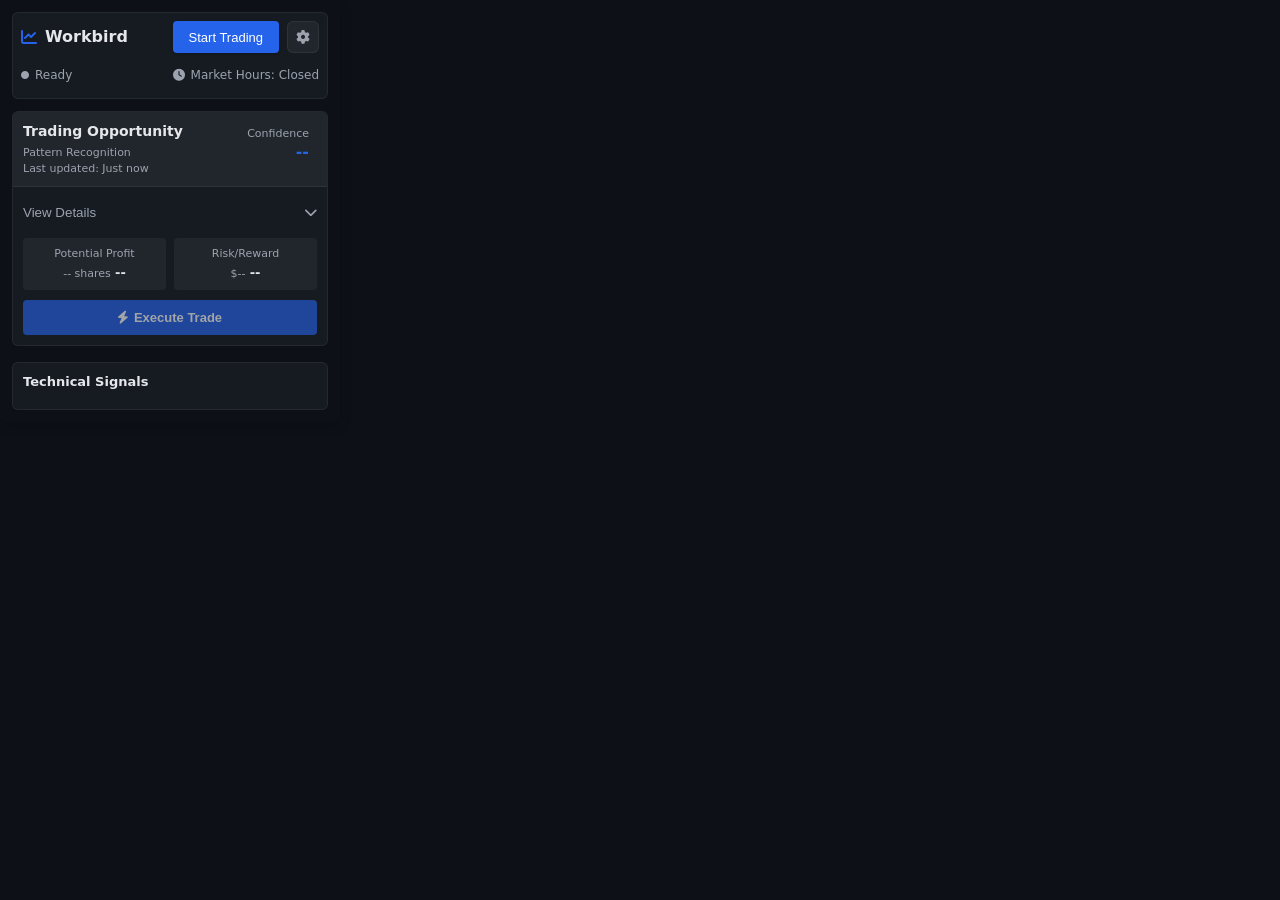
==== commit a2d357d8: "as" ====
--- a/popup.html
+++ b/popup.html
@@ -37,6 +37,20 @@
     </div>
 
     <div class="main-content">
+      <div class="intro-panel" id="introPanel">
+        <h2 class="intro-title"></h2>
+        <p class="intro-content"></p>
+        <p class="intro-subtext"></p>
+        <ul class="intro-items"></ul>
+        <div class="intro-controls">
+          <button class="intro-prev" style="display: none;">
+            <i class="fas fa-arrow-left"></i> Previous
+          </button>
+          <button class="intro-next">
+            Next <i class="fas fa-arrow-right"></i>
+          </button>
+        </div>
+      </div>
       <div class="strategy-panel" id="strategyPanel">
         <div class="strategy-header">
           <div class="strategy-title">
@@ -52,16 +66,6 @@
 
         <div class="strategy-content">
           <div class="market-sentiment">
-            <div class="sentiment-indicator">
-              <i class="fas fa-trending-up"></i>
-              <span id="trendDirection">Bullish</span>
-            </div>
-            <div class="strength-meter">
-              <div class="strength-label">Trend Strength</div>
-              <div class="strength-bar">
-                <div class="strength-fill" id="trendStrength" style="width: 75%"></div>
-              </div>
-            </div>
           <div class="details-section">
             <button class="details-toggle">
               <span>View Details</span>
--- a/popup.css
+++ b/popup.css
@@ -96,21 +96,6 @@
   border-color: var(--accent-primary);
 }
 
-.details-toggle i {
-  transition: transform 0.3s ease;
-}
-
-.details-toggle:not(.collapsed) i {
-  transform: rotate(180deg);
-}
-
-.strategy-panel {
-  margin-bottom: 16px;
-}
-
-.analysis-indicators {
-  margin-top: 16px;
-}
 #toggleAnalysis {
   height: 32px;
   padding: 0 16px;
@@ -143,11 +128,9 @@
   display: flex;
   justify-content: space-between;
   align-items: center;
-  padding: 6px 8px;
-  background: var(--bg-tertiary);
-  border-radius: 4px;
+  padding: 6px 0;
   font-size: 12px;
-  border: 1px solid var(--border-color);
+  color: var(--text-secondary);
 }
 
 .status-indicator, .market-status {
@@ -174,6 +157,7 @@
   border-radius: 6px;
   border: 1px solid var(--border-color);
   overflow: hidden;
+  margin-bottom: 16px;
 }
 
 .strategy-header {
@@ -223,37 +207,134 @@
   margin-bottom: 10px;
 }
 
-.sentiment-indicator {
+/* Intro Panel */
+.intro-panel {
+  background: var(--bg-secondary);
+  border-radius: 6px;
+  border: 1px solid var(--border-color);
+  padding: 16px;
+  margin-bottom: 16px;
+  display: none;
+}
+
+.intro-panel.visible {
+  display: block;
+}
+
+.terms-link {
+  margin-top: 16px !important;
+  padding-top: 16px !important;
+  border-top: 1px solid var(--border-color);
+}
+
+.terms-link a {
+  color: var(--accent-primary);
+  text-decoration: none;
   display: flex;
   align-items: center;
   gap: 6px;
-  margin-bottom: 6px;
-}
-
-.strength-meter {
-  background: var(--bg-tertiary);
-  border-radius: 4px;
-  padding: 6px;
-}
-
-.strength-label {
-  font-size: 11px;
-  color: var(--text-secondary);
-  margin-bottom: 4px;
-}
-
-.strength-bar {
-  height: 4px;
-  background: rgba(255, 255, 255, 0.1);
-  border-radius: 2px;
-  overflow: hidden;
-}
-
-.strength-fill {
-  height: 100%;
+  transition: color 0.2s ease;
+}
+
+.terms-link a:hover {
+  color: var(--text-primary);
+}
+
+.intro-panel.visible ~ .strategy-panel,
+.intro-panel.visible ~ .analysis-indicators {
+  display: none;
+}
+
+.intro-title {
+  font-size: 16px;
+  font-weight: 600;
+  margin: 0 0 12px 0;
+  color: var(--text-primary);
+}
+
+.intro-content {
+  font-size: 14px;
+  line-height: 1.5;
+  margin: 0 0 12px 0;
+  color: var(--text-primary);
+}
+
+.intro-subtext {
+  font-size: 13px;
+  color: var(--text-secondary);
+  margin: 0 0 12px 0;
+  font-style: italic;
+}
+
+.intro-items {
+  list-style: none;
+  padding: 0;
+  margin: 0 0 16px 0;
+}
+
+.intro-items li {
+  padding-left: 20px;
+  position: relative;
+  margin-bottom: 8px;
+  color: var(--text-primary);
+}
+
+.intro-items li:before {
+  content: "•";
+  position: absolute;
+  left: 0;
+  color: var(--accent-primary);
+}
+
+.intro-controls {
+  display: flex;
+  justify-content: space-between;
+  gap: 8px;
+}
+
+.intro-controls button {
+  padding: 8px 16px;
+  border-radius: 4px;
   background: var(--accent-primary);
-  border-radius: 2px;
-  transition: width 0.3s ease;
+  color: white;
+  border: none;
+  font-size: 13px;
+  font-weight: 500;
+  cursor: pointer;
+  display: flex;
+  align-items: center;
+  gap: 6px;
+  transition: all 0.2s ease;
+}
+
+.intro-controls button:hover {
+  filter: brightness(110%);
+  transform: translateY(-1px);
+}
+
+.intro-controls button i {
+  font-size: 12px;
+}
+
+.details-toggle {
+  width: 100%;
+  padding: 8px 0;
+  background: none;
+  border: none;
+  color: var(--text-secondary);
+  display: flex;
+  align-items: center;
+  justify-content: space-between;
+  cursor: pointer;
+  transition: all 0.2s ease;
+}
+
+.details-toggle:hover {
+  color: var(--text-primary);
+}
+
+.details-toggle i {
+  transition: transform 0.3s ease;
 }
 
 .price-levels {
@@ -273,32 +354,6 @@
   opacity: 0;
   pointer-events: none;
 }
-
-
-.details-section {
-  margin: 16px 0;
-}
-
-.details-toggle {
-  width: 100%;
-  padding: 8px 12px;
-  background: var(--bg-tertiary);
-  border: 1px solid var(--border-color);
-  border-radius: 4px;
-  color: var(--text-secondary);
-  display: flex;
-  align-items: center;
-  justify-content: space-between;
-  cursor: pointer;
-  transition: all 0.2s ease;
-}
-
-.details-toggle:hover {
-  background: var(--bg-secondary);
-  color: var(--text-primary);
-  border-color: var(--accent-primary);
-}
-
 
 .level-item {
   background: var(--bg-tertiary);
@@ -383,6 +438,7 @@
   border-radius: 6px;
   padding: 10px;
   border: 1px solid var(--border-color);
+  margin-top: 16px;
 }
 
 .indicator-group h3 {
